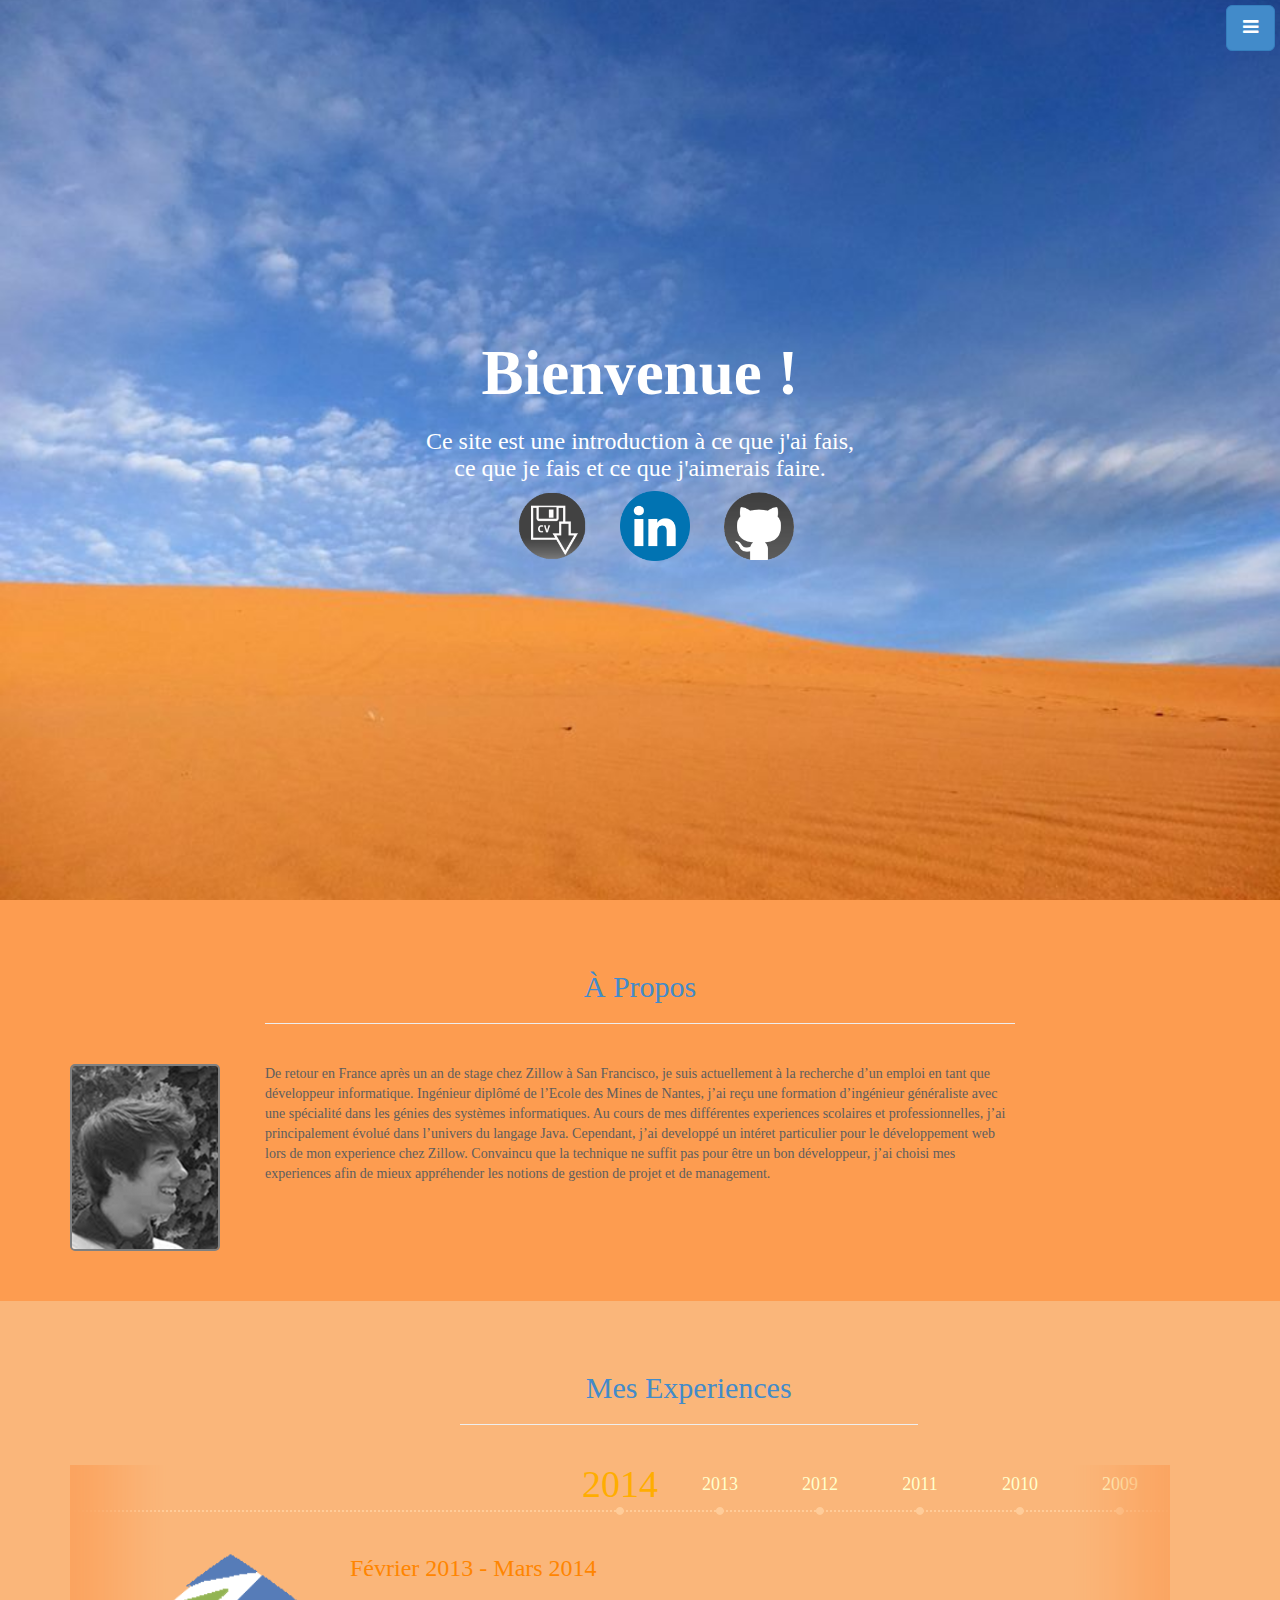
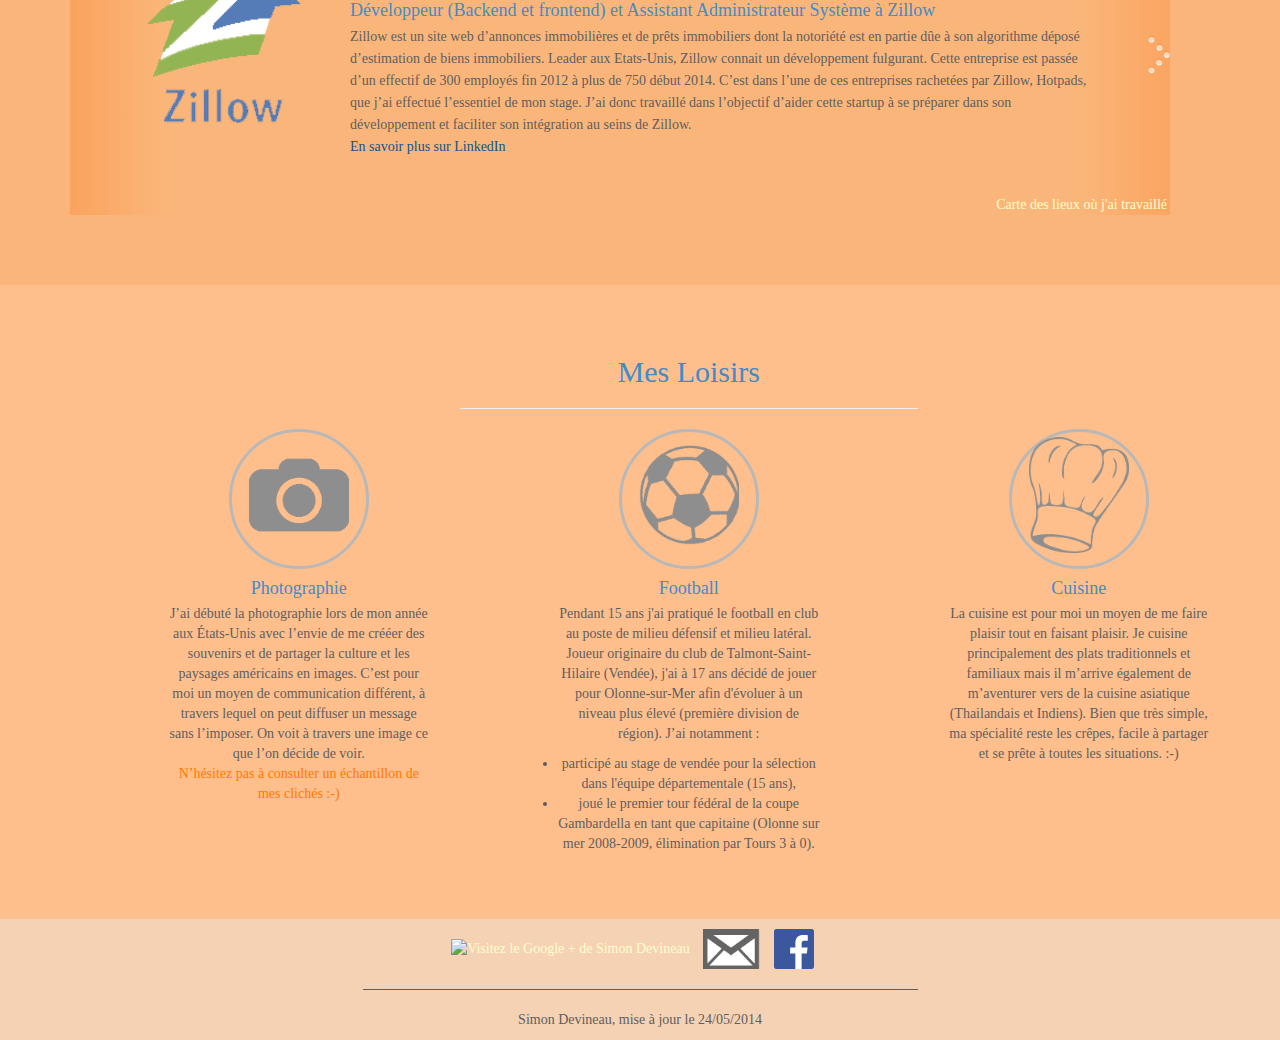
==== src/main/webapp/index.html @ 01d4477a "First version of the site" ====
<!DOCTYPE html>
<!-- #25396D -->
<html lang="fr">
<head>
<meta charset="utf-8">
<meta name="viewport" content="width=device-width, initial-scale=1.0">
<meta name="description"
	content="Cette page est l'accueil du site de Simon Devineau. Vous y trouverez ses experiences, loisirs et contacts.">
<meta name="author" content="Simon Devineau">
<title>Site de Simon Devineau</title>
<!-- Bootstrap core CSS -->
<link href="css/bootstrap.css" rel="stylesheet">
<!-- Custom CSS here -->
<link href="css/style.css" rel="stylesheet">
<link href="css/stylish-portfolio.css" rel="stylesheet">
<link href="css/simondevineau.css" rel="stylesheet">
<link href="font-awesome/css/font-awesome.min.css" rel="stylesheet">
<!-- Favicon -->
<link rel="icon" href="img/favicon.jpg" />

</head>
<body>
	<!-- Side Menu -->
	<a id="menu-toggle" href="#" class="btn btn-primary btn-lg toggle">
		<i class="fa fa-bars"></i>
	</a>
	<div id="sidebar-wrapper">
		<ul class="sidebar-nav">
			<a id="menu-close" href="#"
				class="btn btn-default btn-lg pull-right toggle"> <i
				class="fa fa-times"></i>
			</a>
			<li class="sidebar-brand"><a href="http://startbootstrap.com">Bienvenue
					!</a></li>
			<li><a href="#top">Accueil</a></li>
			<li><a href="#about">À Propos</a></li>
			<li><a href="#experiences">Mes Experiences</a></li>
			<li><a href="#leisures">Mes Loisirs</a></li>
			<li><a href="#contacts">Contacts</a></li>
		</ul>
	</div>
	<!-- /Side Menu -->
	<!-- Full Page Image Header Area -->
	<div id="top" class="header">
		<div class="vert-text">
			<h1>Bienvenue !</h1>
			<h3>
				Ce site est une introduction à ce que j'ai fais, <br />ce que je
				fais et ce que j'aimerais faire.
			</h3>
			<!-- CV -->
			<a href="img/Simon-Devineau-cv-couleur.jpg" target="_blank"
				class="social-network-link"> <img src="img/CV.png" width="70px"
				alt="LinkedIn de Simon Devineau" />
			</a>
			<!-- LinkedIN -->
			<a href="http://fr.linkedin.com/in/simondevineau/" target="_blank"
				class="social-network-link"> <img src="img/linkedin.png"
				width="70px" alt="LinkedIn de Simon Devineau" />
			</a>
			<!-- GitHub	-->
			<a href="https://github.com/SimonDevineau" target="_blank"
				class="social-network-link"> <img src="img/github-icon.png"
				width="70px" alt="Github de Simon Devineau" />
			</a>
		</div>
	</div>
	<!-- /Full Page Image Header Area -->
	<!-- Intro -->
	<div id="about" class="intro services">
		<div class="container">
			<div class="row">
				<div class="col-md-8 col-md-offset-2 ">
					<h2>À Propos</h2>
					<hr>
				</div>
			</div>
			<div id="subintro" class="row">
				<div class="col-md-2 ">
					<img id="profile-picture" src='img/introduction/profile.jpg'
						alt='Photo de profile de SimonDevineau' />
				</div>
				<!-- Introduction -->
				<div class="col-md-8 ">
					<p>De retour en France après un an de stage chez Zillow à San
						Francisco, je suis actuellement à la recherche d’un emploi en tant
						que développeur informatique. Ingénieur diplômé de l’Ecole des
						Mines de Nantes, j’ai reçu une formation d’ingénieur généraliste
						avec une spécialité dans les génies des systèmes informatiques. Au
						cours de mes différentes experiences scolaires et
						professionnelles, j’ai principalement évolué dans l’univers du
						langage Java. Cependant, j’ai developpé un intéret particulier
						pour le développement web lors de mon experience chez Zillow.
						Convaincu que la technique ne suffit pas pour être un bon
						développeur, j’ai choisi mes experiences afin de mieux appréhender
						les notions de gestion de projet et de management.</p>
				</div>
			</div>
		</div>
	</div>
	<!-- /Intro -->
	<!-- Experiences -->
	<div id="experiences" class="services">
		<div class="container">
			<div class="row">
				<div class="col-md-5 col-md-offset-4 text-center">
					<h2>Mes Experiences</h2>
					<hr>
				</div>
			</div>
			<div class="row">
				<div class="col-md-8 ">
					<div id="timeline">
						<ul id="dates">
							<li><a href="#2014" class>2014</a></li>
							<li><a href="#2013" class>2013</a></li>
							<li><a href="#2012" class>2012</a></li>
							<li><a href="#2011" class>2011</a></li>
							<li><a href="#2011" class>2010</a></li>
							<li><a href="#2011" class>2009</a></li>
							<li><a href="#2011" class>2008</a></li>
						</ul>
						<ul id="issues">
							<li id="2014"><img src="img/zillow-icon.png">
								<h3 class="time-title">Février 2013 - Mars 2014</h3>
								<h4 class="job-title">Développeur (Backend et frontend) et
									Assistant Administrateur Système à Zillow</h4>
								<p>
									Zillow est un site web d’annonces immobilières et de prêts
									immobiliers dont la notoriété est en partie dûe à son
									algorithme déposé d’estimation de biens immobiliers. Leader aux
									Etats-Unis, Zillow connait un développement fulgurant. Cette
									entreprise est passée d’un effectif de 300 employés fin 2012 à
									plus de 750 début 2014. C’est dans l’une de ces entreprises
									rachetées par Zillow, Hotpads, que j’ai effectué l’essentiel de
									mon stage. J’ai donc travaillé dans l’objectif d’aider cette
									startup à se préparer dans son développement et faciliter son
									intégration au seins de Zillow.<br /> <a
										href="http://fr.linkedin.com/in/simondevineau/"
										target="_blank" id="plus-on-linkedin">En savoir plus sur
										LinkedIn</a>
								</p></li>
							<li id="2013"><img src="img/btrCloudStack.png">
								<h3 class="time-title">Octobre 2012 - Janvier 2013</h3>
								<h4 class="job-title">Développeur Java pour Citrix et
									btrCloud</h4>
								<p>
									Dans le cadre d’un projet de 6 mois à l’Ecole des Mines de
									Nantes, j’ai travaillé au sein d’une équipe de cinq personnes
									sur le développement de drivers Cloudstack pour btrCloud.
									Normalement, on doit écrire les chiffres <10 en lettres...
									Cloudstack est un logiciel Citrix qui, en 2012, a été confié à
									l’Apache Software Foundation. Cloudstack est un logiciel cloud
									qui permet la création, la maintenance et le déploiement de
									Infrastructure As A Service (IAAS). Concernant btrCloud, ce
									logiciel est une création de l’équipe ASCOLA (Ecole des Mines
									de Nantes et INRIA) qui permet de gérer et optimiser les
									centres de données..<br /> <a
										href="http://fr.linkedin.com/in/simondevineau/"
										target="_blank" id="plus-on-linkedin">En savoir plus sur
										LinkedIn</a>
							<li id="2012"><img src="img/daler-rowney.jpg">
								<h3 class="time-title">Mai 2012 - Aout 2012</h3>
								<h4 class="job-title">Assistant support Logistique à Daler
									Rowney, Londres</h4>
								<p>
									Daler Rowney est une entreprise de fabrication de matériel pour
									artistes amateurs et professionnels (pinceaux, peintures,
									chevalets, toiles …). Créée en 1783, l’entreprise reste très
									artisanale et souhaite se moderniser pour garder son statut de
									leader. C’est pourquoi elle a souhaité intégrer un progiciel de
									gestion intégré au sein de son organisation. Mon rôle était de
									préparer l’intégration du module logistique. J’ai donc
									travaillé sur la refonte des processus afin de les rendre
									compatibles avec le module ERP..<br /> <a
										href="http://fr.linkedin.com/in/simondevineau/"
										target="_blank" id="plus-on-linkedin">En savoir plus sur
										LinkedIn</a>
							<li id="2011"><img src="img/Mines_Nantes.png">
								<h3 class="time-title">Octobre 2011 - Mars 2012</h3>
								<h4 class="job-title">Développeur Interface Utilisateur
									(JAVA SWING), Ecole des Mines De Nantes</h4>
								<p>
									Ce projet de 6 mois avec le département Systèmes Logistiques et
									de Production consistait en la réalisation d’un logiciel de
									tournées de véhicules (Pickup and delivery) pour faire la
									promotion des algorithmes de calcul de ce département. .<br />
									<a href="http://fr.linkedin.com/in/simondevineau/"
										target="_blank" id="plus-on-linkedin">En savoir plus sur
										LinkedIn</a>
							<li id="2010"><img src="img/Mines_Nantes.png">
								<h3 class="time-title">Septembre 2010 - Aout 2011</h3>
								<h4 class="job-title">Super U, Mise en rayon (rayon
									conserve)</h4>
								<p>Maintien d’un stock conséquent et réglementaire</p></li>
							<li id="2009">
								<div class="row">
									<div class="col-md-3">
										<img src="img/Mines_Nantes.png">
									</div>
									<div class="col-md-9">
										<h3 class="time-title">Septembre 2009 - Aout 2010</h3>
										<h4 class="job-title">Bodard Construction Modulaire</h4>
										<h5 class="text-left">Assistant menuisier pour la
											construction de batiment de chantier</h5>
										Construction de batiment en respectant des régles strictes de
										sécurités,
										<h5 class="text-left">Assistant qualité pour la
											préparation à un audit de qualité (norme ISO 9001)</h5>
										<span>Interview d’employés sur les méthodes de travail
											et les points à améliorer</span><br /> <span>Rédaction de
											processus de travail visant à améliorer la qualité de travail</span>
									</div>
								</div>
							</li>
							<li id="2008">
								<div class="row">
									<div class="col-md-3">
										<img src="img/Mines_Nantes.png">
									</div>
									<div class="col-md-9">
										<h3 class="time-title">Septembre 2008 - Aout 2009</h3>
										<h4 class="job-title">Restaurant La belière</h4>
										<h5 class="text-left">Plongeur</h5>
										Maintien du matériel et de l'environnement de cuisine propre
										et optimal pour le travail
										<h5 class="text-left">Comis</h5>
										Préparation des entrées et desserts
									</div>
								</div>
							</li>

						</ul>
						<div id="grad_left"></div>
						<div id="grad_right"></div>
						<a href="#" id="next">+</a>
						<!-- optional -->
						<a href="#" id="prev">-</a>
						<!-- optional -->
						<a id="map-jobs"
							href="https://mapsengine.google.com/map/edit?mid=z68Wpy-4_x6o.kT0Eqtmgoq_Y"
							target="_blank">Carte des lieux où j'ai travaillé</a>
					</div>
				</div>
			</div>
		</div>
	</div>
	<!-- /Experiences -->
	<!-- Leisures -->
	<div id="leisures" class="services">
		<div class="container">
			<div class="row">
				<div class="col-md-5 col-md-offset-4 text-center">
					<h2>Mes Loisirs</h2>
					<hr>
				</div>
			</div>
			<!-- Photography -->
			<div class="row">
				<div class="col-md-3 col-md-offset-1 text-center">
					<div class="service-item">
						<i class="service-icon fa"><img alt="Image d'un ballon"
							src="img/leisures/camera.png" class="icon-leisure"></i>
						<h4>Photographie</h4>
						<p>
							J’ai débuté la photographie lors de mon année aux États-Unis avec
							l’envie de me crééer des souvenirs et de partager la culture et
							les paysages américains en images. C’est pour moi un moyen de
							communication différent, à travers lequel on peut diffuser un
							message sans l’imposer. On voit à travers une image ce que l’on
							décide de voir. <br /> <a href="pictures.html"
								class="orange-link" target="_blank">N’hésitez pas à
								consulter un échantillon de mes clichés :-)</a>
						</p>
					</div>
				</div>
				<!-- Soccer	-->
				<div class="col-md-3 col-md-offset-1 text-center">
					<div class="service-item">
						<i class="service-icon fa"><img alt="Image d'un ballon"
							src="img/leisures/soccer.png" class="icon-leisure"></i>
						<h4>Football</h4>
						<p>Pendant 15 ans j'ai pratiqué le football en club au poste
							de milieu défensif et milieu latéral. Joueur originaire du club
							de Talmont-Saint-Hilaire (Vendée), j'ai à 17 ans décidé de jouer
							pour Olonne-sur-Mer afin d'évoluer à un niveau plus élevé
							(première division de région). J’ai notamment :
						<ul>
							<li>participé au stage de vendée pour la sélection dans
								l'équipe départementale (15 ans),</li>
							<li>joué le premier tour fédéral de la coupe Gambardella en
								tant que capitaine (Olonne sur mer 2008-2009, élimination par
								Tours 3 à 0).</li>
						</ul>
						</p>
					</div>
				</div>
				<!-- Cuisine	-->
				<div class="col-md-3  col-md-offset-1 text-center">
					<div class="service-item">
						<i class="service-icon fa"><img alt="Image d'une toque"
							src="img/leisures/toque.png" class="icon-leisure"></i>
						<h4>Cuisine</h4>
						<p>La cuisine est pour moi un moyen de me faire plaisir tout
							en faisant plaisir. Je cuisine principalement des plats
							traditionnels et familiaux mais il m’arrive également de
							m’aventurer vers de la cuisine asiatique (Thailandais et
							Indiens). Bien que très simple, ma spécialité reste les crêpes,
							facile à partager et se prête à toutes les situations. :-)</p>
					</div>
				</div>

			</div>
		</div>
	</div>
	<!-- Footer -->
	<footer>
		<div class="container" id="contacts">
			<div class="row">
				<div class="col-md-6 col-md-offset-3 text-center">
					<ul class="list-inline">
						<!--Google + -->
						<li><a href="https://plus.google.com/+SimonDevineau/posts"
							target="_blank"> <img
								src="https://www.gstatic.com/images/icons/gplus-64.png"
								alt="Visitez le Google + de Simon Devineau" />
						</a></li>
						<!--Mail -->
						<li><a
							href="mailto:simon.devineau@gmail.com?subject=Quelques renseignements suite à une visite sur ton site"
							target="_blank"> <img src="img/social_network/email_icon.png"
								alt="Envoyer un email à Simon Devineau" />
						</a></li>
						<!-- Facebook -->
						<li><a href="https://www.facebook.com/simondevineau"
							target="_blank"> <img itemprop="url"
								src="img/social_network/Facebook_icon.svg"
								alt="Lien vers la page Facebook de Simon Devineau" />
						</a>
						<li>
					</ul>
					<hr>
					Simon Devineau, mise à jour le 24/05/2014
				</div>
			</div>
		</div>
	</footer>
	<!-- /Footer -->
	<!-- JavaScript -->
	<script src="js/jquery-1.10.2.js"></script>
	<!-- 	<script src="js/jquery-1.7.2.min.js"></script> -->
	<script src="js/jquery.timelinr-0.9.54.js"></script>
	<script src="js/bootstrap.js"></script>


	<script type="text/javascript">
		$(function() {
			$().timelinr({
				orientation : 'horizontal',
				// value: horizontal | vertical, default to horizontal
				containerDiv : '#timeline',
				// value: any HTML tag or #id, default to #timeline
				datesDiv : '#dates',
				// value: any HTML tag or #id, default to #dates
				datesSelectedClass : 'selected',
				// value: any class, default to selected
				datesSpeed : 'normal',
				// value: integer between 100 and 1000 (recommended) or 'slow', 'normal' or 'fast'; default to normal
				issuesDiv : '#issues',
				// value: any HTML tag or #id, default to #issues
				issuesSelectedClass : 'selected',
				// value: any class, default to selected
				issuesSpeed : 'fast',
				// value: integer between 100 and 1000 (recommended) or 'slow', 'normal' or 'fast'; default to fast
				issuesTransparency : 0.2,
				// value: integer between 0 and 1 (recommended), default to 0.2
				issuesTransparencySpeed : 500,
				// value: integer between 100 and 1000 (recommended), default to 500 (normal)
				prevButton : '#prev',
				// value: any HTML tag or #id, default to #prev
				nextButton : '#next',
				// value: any HTML tag or #id, default to #next
				arrowKeys : 'false',
				// value: true/false, default to false
				startAt : 1,
				// value: integer, default to 1 (first)
				autoPlay : 'false',
				// value: true | false, default to false
				autoPlayDirection : 'forward',
				// value: forward | backward, default to forward
				autoPlayPause : 2000
			// value: integer (1000 = 1 seg), default to 2000 (2segs)< });
			});
		});
	</script>
	<script>
		$("#menu-close").click(function(e) {
			e.preventDefault();
			$("#sidebar-wrapper").toggleClass("active");
		});
	</script>
	<script>
		$("#menu-toggle").click(function(e) {
			e.preventDefault();
			$("#sidebar-wrapper").toggleClass("active");
		});
	</script>
	<script>
		 		$(function() {
		 			$('a[href*=#]:not([href=#])')
		 					.click(
		 							function() {
		 								if (location.pathname.replace(/^\, '') == this.pathname
		 										.replace(/^\, '')
		 										|| location.hostname == this.hostname) {

		 									var target = $(this.hash);
		 									target = target.length ? target
		 											: $('[name=' + this.hash.slice(1)
		 													+ ']');
		 									if (target.length) {
		 										$('html,body').animate({
		 											scrollTop : target.offset().top
		 										}, 1000);
		 										return false;
		 									}
		 								}
		 							});
		 		});
	</script>

	<script type="text/javascript">
	 $(function() {
	 var imgSelected = $("#timeline #2009 img");
	 console.log(imgSelected);
	 var widthImgSelected = imgSelected.width();
	 var marginLeft=+imgSelected.css("margin-left").replace(/[^-\d\.]/g, '');
	 var marginRight=imgSelected.css("margin-right").replace(/[^-\d\.]/g, '');
	var totalWidth=+widthImgSelected + +marginRight + +marginLeft;
	 $("#2009 .multi-post span").css("margin-left",totalWidth); 
	 });
	
	</script>
</body>
</html>
---- src/main/webapp/css/style.css ----
* {
	margin: 0;
	padding: 0;
}

body {
	/* 	background: #222; */
	font-family: Georgia, serif;
	color: #fff;
	font-size: 14px;
}

a {
	color: #ffffcc;
	text-decoration: none;
	-webkit-transition: 0.5s;
	-moz-transition: 0.5s;
	-o-transition: 0.5s;
	-ms-transition: 0.5s;
	transition: 0.5s;
}

a:hover,a.selected {
	color: #FFAD00;
}

h1,h2,h4,h5,h6 {
	text-align: center;
	color: #428bca;
	/* 	text-shadow: #000 1px 1px 2px; */
	margin-bottom: 5px;
}

.time-title {
	
}

.sociales {
	text-align: center;
	margin-bottom: 20px;
}

#timeline {
	width: 800px;
	height: 350px;
	overflow: hidden;
	/* 	margin: 100px auto; */
	margin: 20px auto;
	position: relative;
	background: url('../img/dot.gif') left 45px repeat-x;
	position: relative;
}

#dates {
	width: 800px;
	height: 60px;
	overflow: hidden;
}

#dates li {
	list-style: none;
	float: left;
	width: 100px;
	height: 50px;
	font-size: 18px;
	text-align: center;
	background: url('../img/biggerdot.png') center bottom no-repeat;
}

#dates a {
	line-height: 38px;
	padding-bottom: 10px;
}

#dates .selected {
	font-size: 38px;
}

#issues {
	width: 800px;
	height: 350px;
	overflow: hidden;
}

#issues li {
	width: 800px;
	height: 350px;
	list-style: none;
	float: left;
}

#issues li.selected img {
	-webkit-transform: scale(1.1, 1.1);
	-moz-transform: scale(1.1, 1.1);
	-o-transform: scale(1.1, 1.1);
	-ms-transform: scale(1.1, 1.1);
	transform: scale(1.1, 1.1);
}

#issues li img {
	float: left;
	margin: 10px 30px 10px 50px;
	background: transparent;
	-ms-filter: "progid:DXImageTransform.Microsoft.gradient(startColorstr=#00FFFFFF,endColorstr=#00FFFFFF)"; /* IE 8 */
	filter: progid:DXImageTransform.Microsoft.gradient(startColorstr=#00FFFFFF, endColorstr=#00FFFFFF); /* IE 6 & 7 */
	zoom: 1;
	-webkit-transition: all 2s ease-in-out;
	-moz-transition: all 2s ease-in-out;
	-o-transition: all 2s ease-in-out;
	-ms-transition: all 2s ease-in-out;
	transition: all 2s ease-in-out;
	-webkit-transform: scale(0.7, 0.7);
	-moz-transform: scale(0.7, 0.7);
	-o-transform: scale(0.7, 0.7);
	-ms-transform: scale(0.7, 0.7);
	transform: scale(0.7, 0.7);
}

#issues li h1,#issues li h3 {
	color: #FF8500;
	margin: 20px 0;
/* 	text-shadow: #000 1px 1px 2px; */
	margin: 20px 0;
}

#issues li p {
	font-size: 14px;
	margin-right: 70px;
	font-weight: normal;
	line-height: 22px;
/* 	text-shadow: #E2E1E1 0px 0px 0px; */
}

#grad_left,#grad_right {
	width: 100px;
	height: 350px;
	position: absolute;
	top: 0;
}

#grad_left {
	left: 0;
	background: url('../img/grad_left.png') repeat-y;
}

#grad_right {
	right: 0;
	background: url('../img/grad_right.png') repeat-y;
}

#next,#prev {
	position: absolute;
	top: 0;
	font-size: 70px;
	top: 170px;
	width: 22px;
	height: 38px;
	background-position: 0 0;
	background-repeat: no-repeat;
	text-indent: -9999px;
	overflow: hidden;
}

#next:hover,#prev:hover {
	background-position: 0 -76px;
}

#next {
	right: 0;
	background-image: url('../img/next.png');
}

#prev {
	left: 0;
	background-image: url('../img/prev.png');
}

#next.disabled,#prev.disabled {
	opacity: 0.2;
}

@media ( min-width : 1200px) {
	#timeline,#dates,#issues,#issues li {
		width: 1100px;
	}
}

@media ( max-width : 1200px) {
	#timeline,#dates,#issues,#issues li {
		width: 800px;
	}
}

@media ( max-width : 768px) {
	#timeline,#dates,#issues,#issues li {
		width: 500px;
	}
	#dates li {
		width: 60px;
		font-size: 12px;
	}
	#dates .selected {
		font-size: 20px;
	}
}

@media ( max-width : 500px) {
	#timeline,#dates,#issues,#issues li {
		width: 200px;
	}
	#dates li {
		width: 20px
	}
}
---- src/main/webapp/css/stylish-portfolio.css ----
/* Global Styles */
html,body {
	height: 100%;
	width: 100%;
}

.vert-text {
	display: table-cell;
	vertical-align: middle;
	text-align: center;
}

.vert-text h1 {
	padding: 0;
	margin: 0;
	font-size: 4.5em;
	font-weight: 700;
}

/* Side Menu */
#sidebar-wrapper {
	margin-right: -250px;
	right: 0;
	width: 250px;
	background: #383838;
	position: fixed;
	height: 100%;
	overflow-y: auto;
	z-index: 1000;
	-webkit-transition: all 0.4s ease 0s;
	-moz-transition: all 0.4s ease 0s;
	-ms-transition: all 0.4s ease 0s;
	-o-transition: all 0.4s ease 0s;
	transition: all 0.4s ease 0s;
}

.sidebar-nav {
	position: absolute;
	top: 0;
	width: 250px;
	list-style: none;
	margin: 0;
	padding: 0;
}

.sidebar-nav li {
	line-height: 40px;
	text-indent: 20px;
}

.sidebar-nav li a {
	color: #999999;
	display: block;
	text-decoration: none;
}

.sidebar-nav li a:hover {
	color: #fff;
	background: rgba(255, 255, 255, 0.2);
	text-decoration: none;
}

.sidebar-nav li a:active,.sidebar-nav li a:focus {
	text-decoration: none;
}

.sidebar-nav>.sidebar-brand {
	height: 55px;
	line-height: 55px;
	font-size: 18px;
}

.sidebar-nav>.sidebar-brand a {
	color: #999999;
}

.sidebar-nav>.sidebar-brand a:hover {
	color: #fff;
	background: none;
}

#menu-toggle {
	top: 0;
	right: 0;
	position: fixed;
	z-index: 1;
}

#sidebar-wrapper.active {
	right: 250px;
	width: 250px;
	-webkit-transition: all 0.4s ease 0s;
	-moz-transition: all 0.4s ease 0s;
	-ms-transition: all 0.4s ease 0s;
	-o-transition: all 0.4s ease 0s;
	transition: all 0.4s ease 0s;
}

.toggle {
	margin: 5px 5px 0 0;
}

/* Full Page Image Header Area */
.header {
	display: table;
	height: 100%;
	width: 100%;
	position: relative;
	background: url(../img/bg.jpg) no-repeat center center fixed;
	-webkit-background-size: cover;
	-moz-background-size: cover;
	-o-background-size: cover;
	background-size: cover;
}

/* Intro */
.intro {
	padding: 50px 0;
}

/* Services */
.services {
	background: #7fbbda;
	padding: 50px 0;
	color: #ffffff;
}

.service-item {
	margin-bottom: 15px;
}

i.service-icon {
	border: 3px solid #B8B8B8;
	border-radius: 50%;
	display: inline-block;
	font-size: 56px;
	width: 140px;
	height: 140px;
	line-height: 136px;
	vertical-align: middle;
	text-align: center;
}

/* Callout */
.callout {
	color: #ffffff;
	display: table;
	height: 400px;
	width: 100%;
	background: url(../img/callout.jpg) no-repeat center center fixed;
	-webkit-background-size: cover;
	-moz-background-size: cover;
	-o-background-size: cover;
	background-size: cover;
}

/* Portfolio */
.portfolio {
	padding: 50px 0;
	background-color: #25396D;
}

.portfolio-item {
	margin-bottom: 25px;
}

.img-portfolio {
	margin: 0 auto;
}

/* Call to Action */
.call-to-action {
	color: #ffffff;
	/*   background: #0a5175; */
	background-color: #25396D;
	padding: 50px 0;
}

.call-to-action .btn {
	margin: 10px;
}

/* Map */
.map {
	height: 500px;
}

/* Footer */
footer {
/* 	padding: 100px 0; */
	padding: 50px 0;

}

.top-scroll {
	margin-top: 50px;
}

.top-scroll a {
	text-decoration: none;
	color: inherit;
}

i.scroll {
	color: #333333;
}

i.scroll:hover {
	color: #0a5175;
}
/* Responsive */
@media ( max-width : 768px) {
	.header {
		background: url(../img/bg.jpg) no-repeat center center scroll;
	}
	.callout {
		background: url(../img/callout.jpg) no-repeat center center scroll;
	}
	.map {
		height: 75%;
	}
}
---- src/main/webapp/css/simondevineau.css ----
body {
	background-color: rgba(255, 189, 137, 0.83);
}

.vert-text .social-network-link {
	margin-left: 30px;
}

#issues img {
	width: 200px;
}

.icon-leisure {
	width: 100px;
}

h1 {
	color: white;
}

.orange-link {
	color: #FF7800;
}

.navbar {
	margin-bottom: 0px;
	background-color: #428bca;
	color: white;
	border: none;
}

.navbar-inverse .navbar-nav>li>a,.navbar-inverse .navbar-brand {
	color: white;
}

.intro {
	background-color: rgba(252, 147, 65, 0.83);
}

#subintro {
	margin-top: 20px;
}

#profile-picture {
	width: 100%;
	max-width: 150px;
	border: grey solid 2px;
	border-radius: 5px;
}

#experiences {
	background-color: rgba(248, 177, 112, 0.77);
	color: #5E5E5E;
}

.job-title {
	text-align: left;
}

.multi-post span{
	opacity:1 !important;
	width: auto !important;
	height: auto !important;
}
.services {
	color: #5E5E5E;
}

#map-jobs {
	position: absolute;
	right: 3px;
	bottom: 0px;
	right: 3px;
}

#plus-on-linkedin {
	color: #0D5391;
}

#leisures {
	background-color: rgba(255, 189, 137, 0.83);
	color: #5E5E5E;
}

#issues li p {
	padding-left: 100px;
}

footer {
	background-color: #F5D2B4;
	color: #5E5E5E;
	padding: 10px;
}

footer hr {
	border-color: #5E5E5E;
}

footer img {
	height: 40px;
}

/* Pictures page */
#links a img {
	margin-bottom: 2px;
	margin-right: 2px;
}

#pictures-gallery {
	color: #5E5E5E;
}

#links {
	margin: 10px 0 20px 0;
	text-align: center;
}

#pictures-container {
	border-radius: 10px;
	margin: 20px auto 20px auto;
	background-color: rgba(248, 177, 112, 0.77);
}
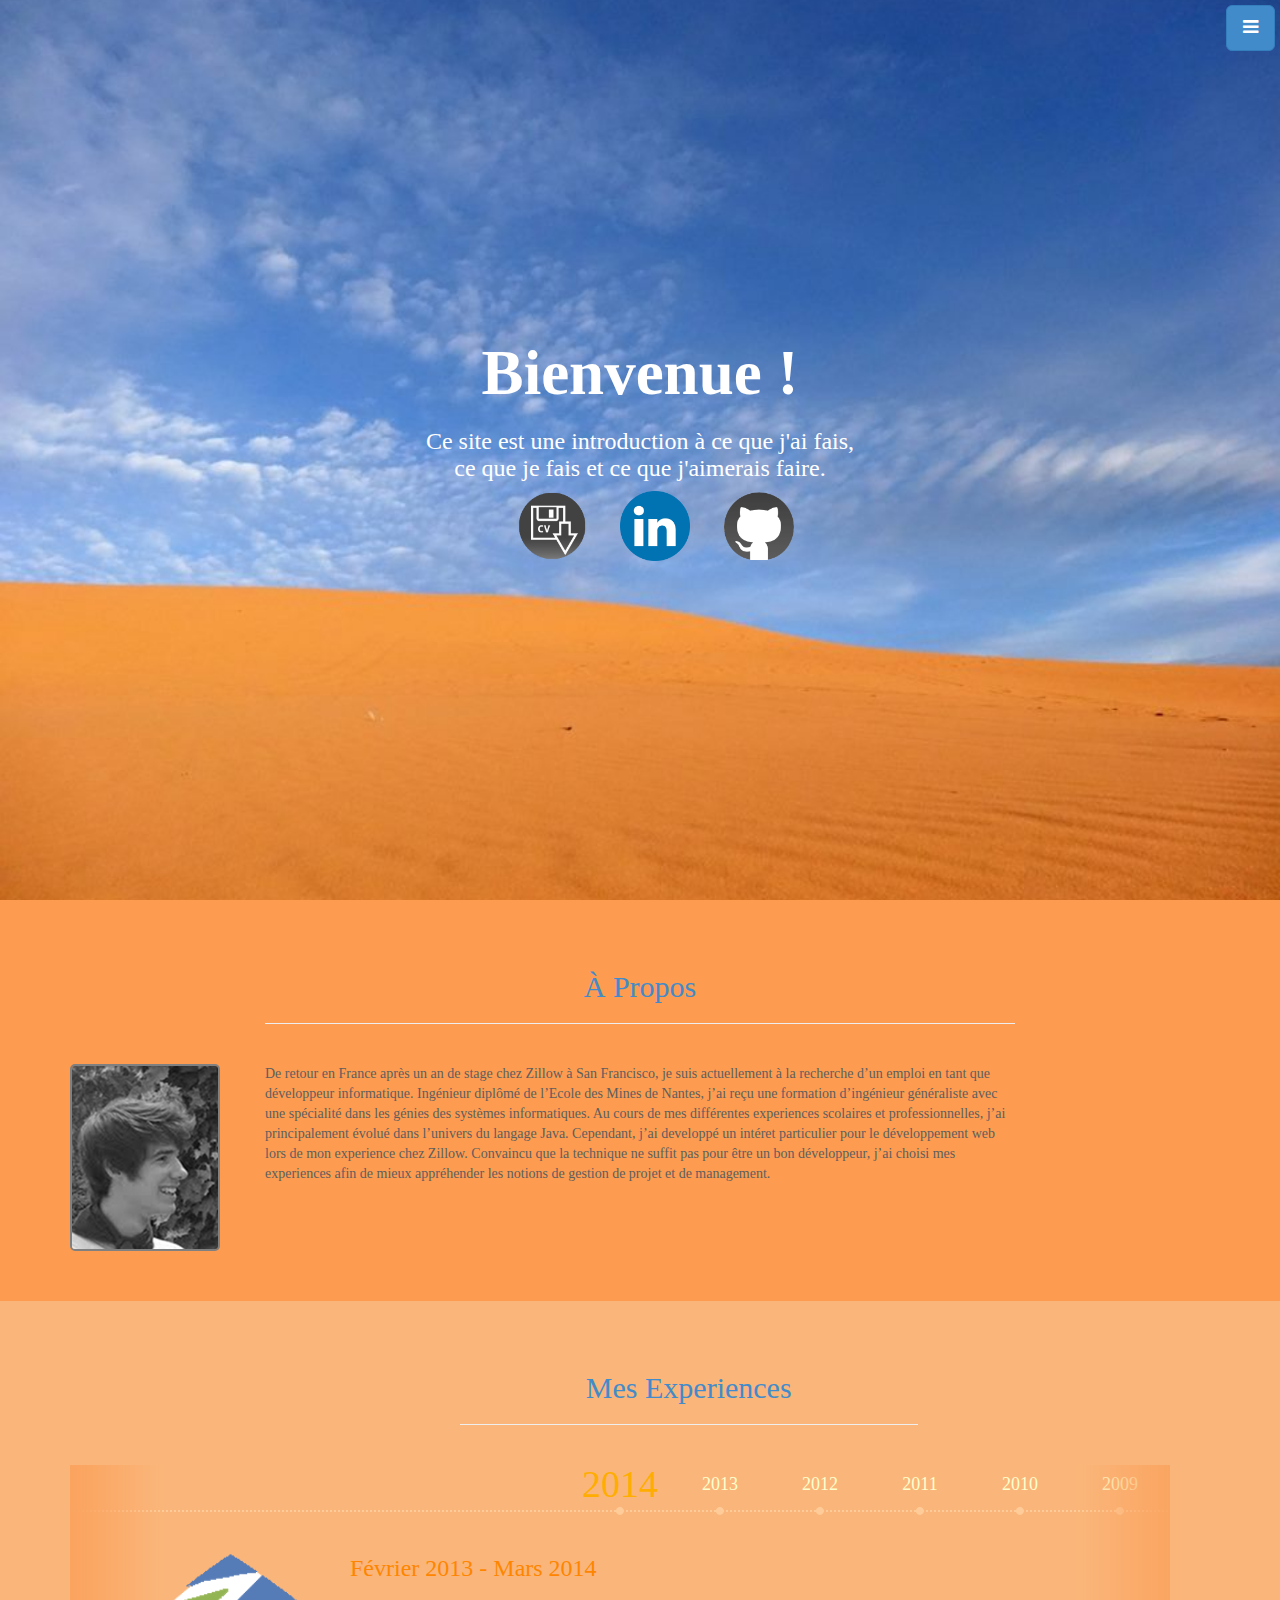
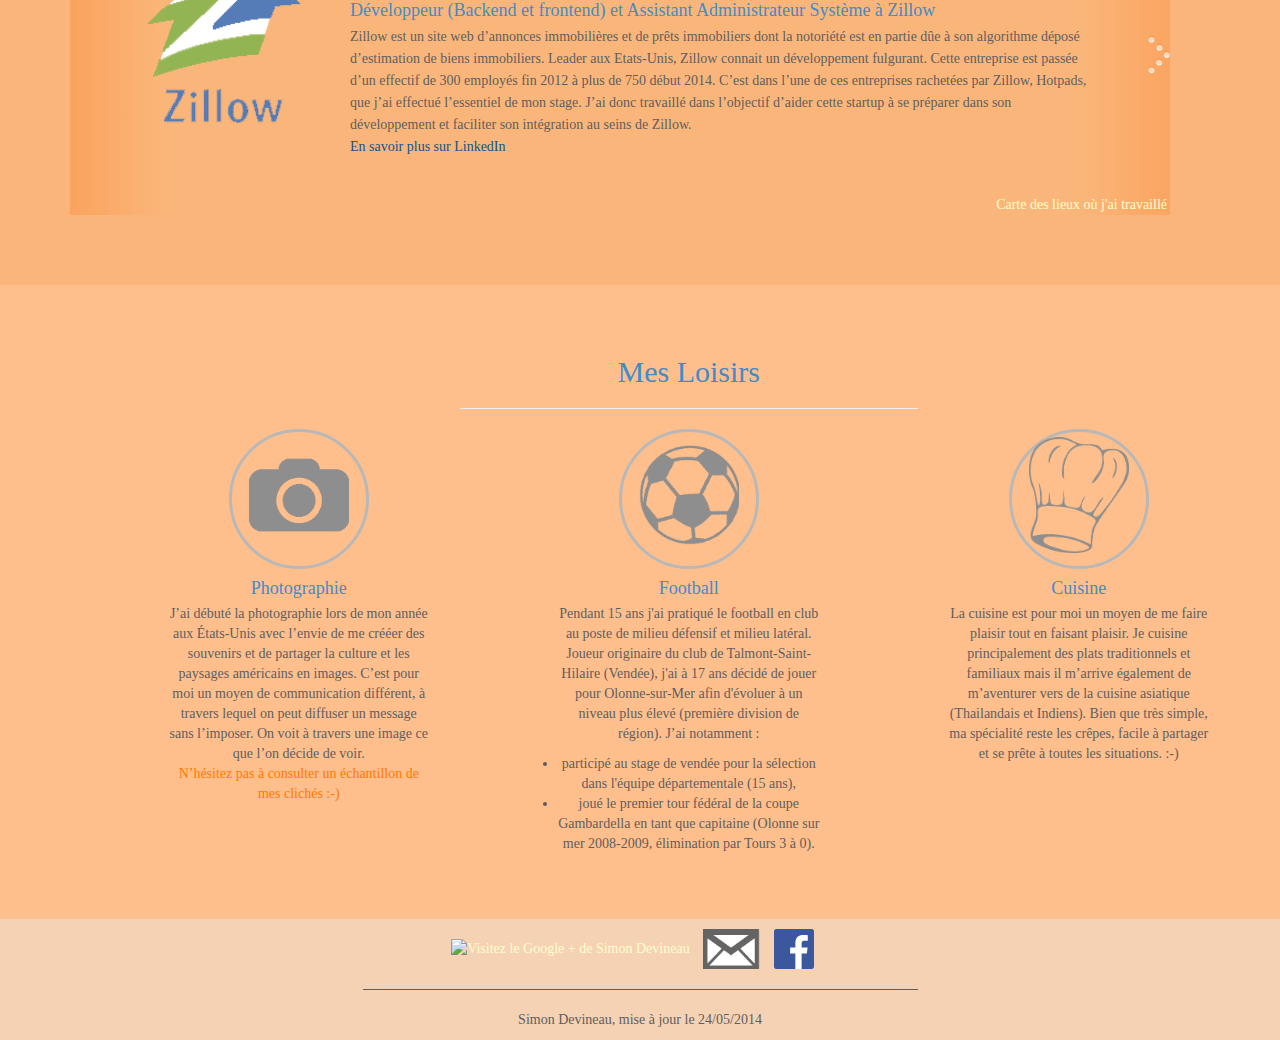
==== commit 0848dab3: "Use a pdf instead of a jpeg for the cv" ====
--- a/src/main/webapp/index.html
+++ b/src/main/webapp/index.html
@@ -49,7 +49,7 @@
 				fais et ce que j'aimerais faire.
 			</h3>
 			<!-- CV -->
-			<a href="img/Simon-Devineau-cv-couleur.jpg" target="_blank"
+			<a href="img/Simon-Devineau-cv-couleur.pdf" target="_blank"
 				class="social-network-link"> <img src="img/CV.png" width="70px"
 				alt="LinkedIn de Simon Devineau" />
 			</a>
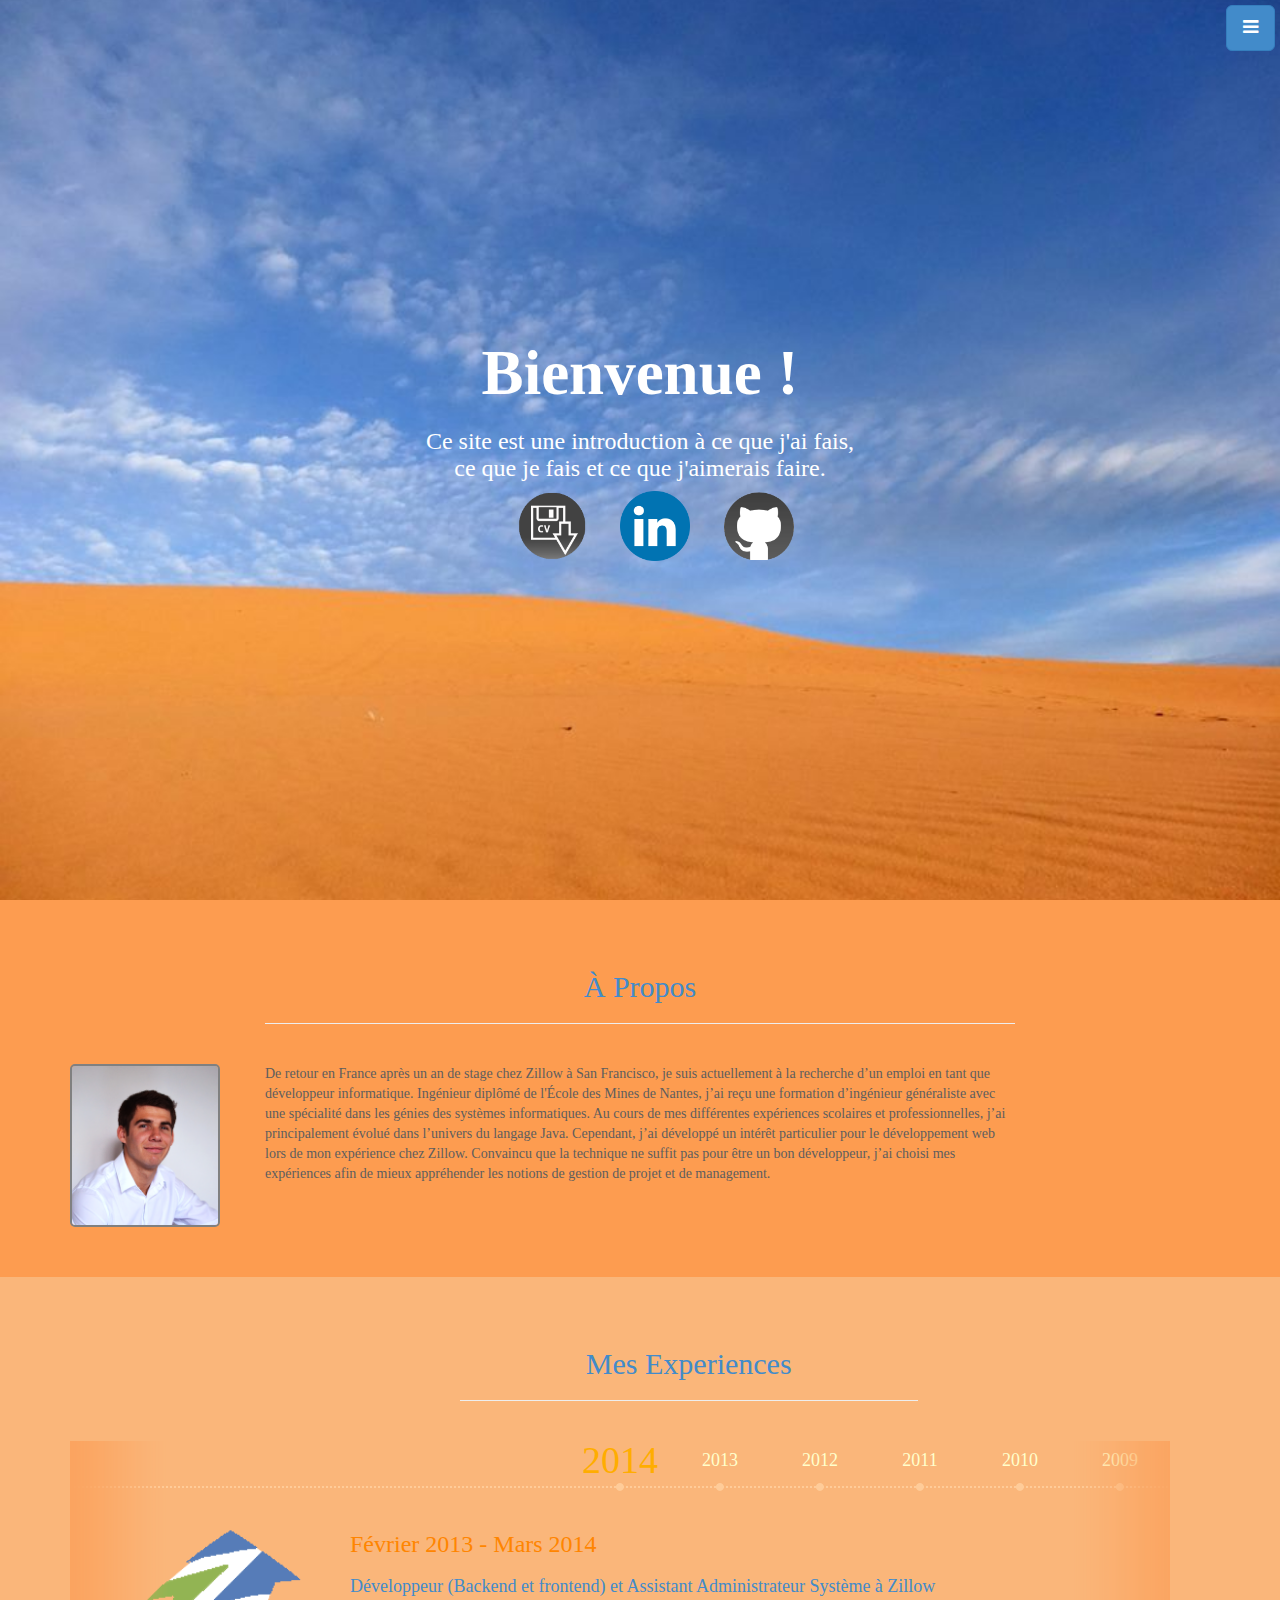
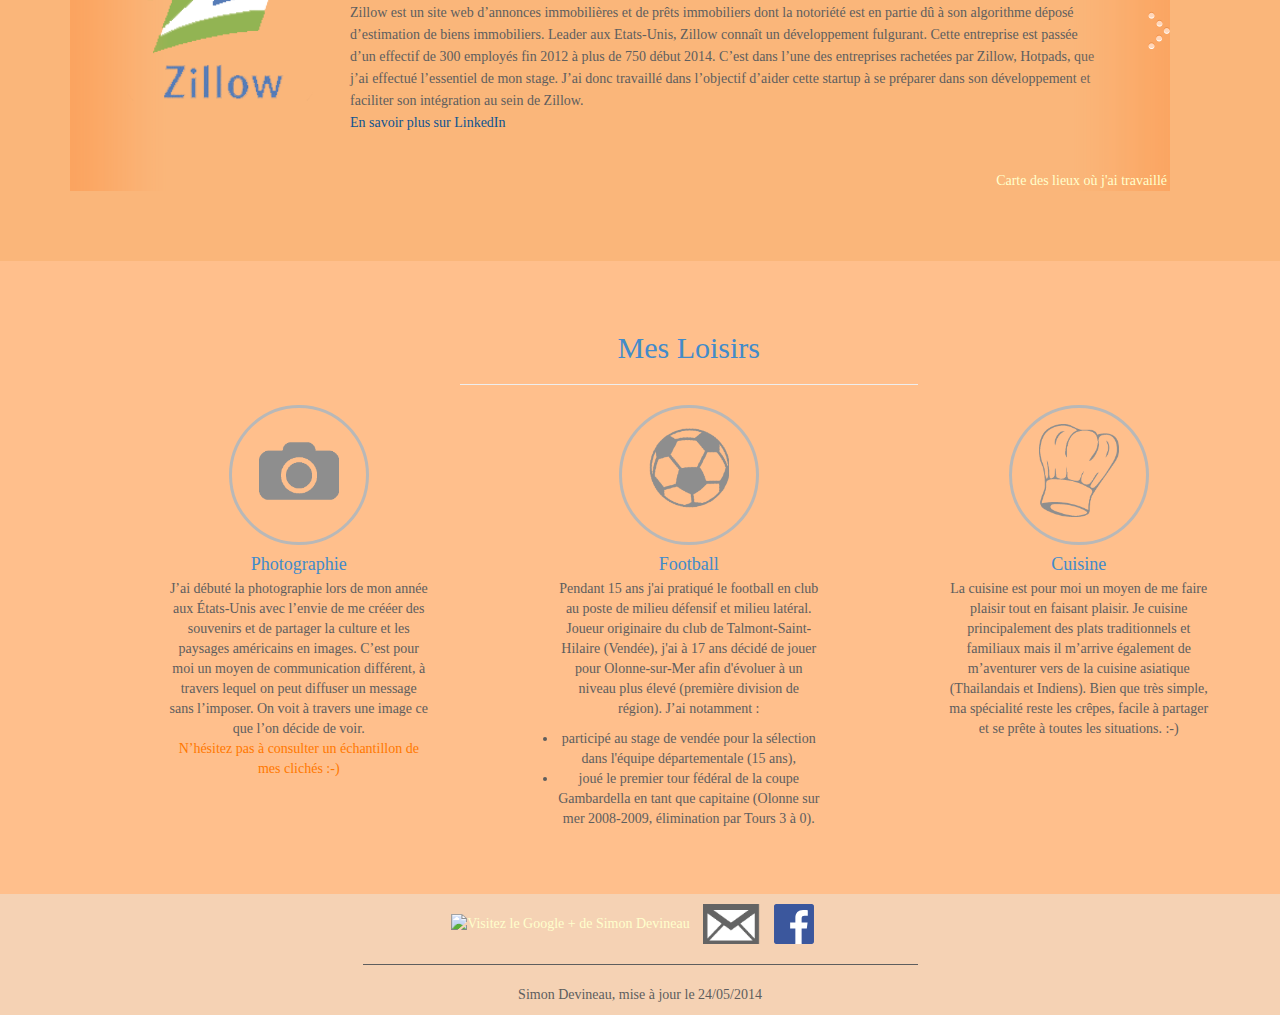
==== commit afef7332: "save before rework" ====
--- a/src/main/webapp/index.html
+++ b/src/main/webapp/index.html
@@ -1,11 +1,10 @@
 <!DOCTYPE html>
-<!-- #25396D -->
 <html lang="fr">
 <head>
 <meta charset="utf-8">
 <meta name="viewport" content="width=device-width, initial-scale=1.0">
 <meta name="description"
-	content="Cette page est l'accueil du site de Simon Devineau. Vous y trouverez ses experiences, loisirs et contacts.">
+	content="Cette page est l'accueil mon site (Simon Devineau). Vous y trouverez mes experiences, loisirs et contacts.">
 <meta name="author" content="Simon Devineau">
 <title>Site de Simon Devineau</title>
 <!-- Bootstrap core CSS -->
@@ -17,7 +16,6 @@
 <link href="font-awesome/css/font-awesome.min.css" rel="stylesheet">
 <!-- Favicon -->
 <link rel="icon" href="img/favicon.jpg" />
-
 </head>
 <body>
 	<!-- Side Menu -->
@@ -30,8 +28,7 @@
 				class="btn btn-default btn-lg pull-right toggle"> <i
 				class="fa fa-times"></i>
 			</a>
-			<li class="sidebar-brand"><a href="http://startbootstrap.com">Bienvenue
-					!</a></li>
+			<li class="sidebar-brand">Bienvenue !</li>
 			<li><a href="#top">Accueil</a></li>
 			<li><a href="#about">À Propos</a></li>
 			<li><a href="#experiences">Mes Experiences</a></li>
@@ -77,22 +74,21 @@
 			</div>
 			<div id="subintro" class="row">
 				<div class="col-md-2 ">
-					<img id="profile-picture" src='img/introduction/profile.jpg'
-						alt='Photo de profile de SimonDevineau' />
-				</div>
-				<!-- Introduction -->
+					<img id="profile-picture" src='img/introduction/profil.png'
+						alt='Photo de profile de Simon Devineau' />
+				</div>
 				<div class="col-md-8 ">
 					<p>De retour en France après un an de stage chez Zillow à San
 						Francisco, je suis actuellement à la recherche d’un emploi en tant
-						que développeur informatique. Ingénieur diplômé de l’Ecole des
+						que développeur informatique. Ingénieur diplômé de l'École des
 						Mines de Nantes, j’ai reçu une formation d’ingénieur généraliste
 						avec une spécialité dans les génies des systèmes informatiques. Au
-						cours de mes différentes experiences scolaires et
+						cours de mes différentes expériences scolaires et
 						professionnelles, j’ai principalement évolué dans l’univers du
-						langage Java. Cependant, j’ai developpé un intéret particulier
-						pour le développement web lors de mon experience chez Zillow.
+						langage Java. Cependant, j’ai développé un intérêt particulier
+						pour le développement web lors de mon expérience chez Zillow.
 						Convaincu que la technique ne suffit pas pour être un bon
-						développeur, j’ai choisi mes experiences afin de mieux appréhender
+						développeur, j’ai choisi mes expériences afin de mieux appréhender
 						les notions de gestion de projet et de management.</p>
 				</div>
 			</div>
@@ -127,15 +123,15 @@
 									Assistant Administrateur Système à Zillow</h4>
 								<p>
 									Zillow est un site web d’annonces immobilières et de prêts
-									immobiliers dont la notoriété est en partie dûe à son
-									algorithme déposé d’estimation de biens immobiliers. Leader aux
-									Etats-Unis, Zillow connait un développement fulgurant. Cette
+									immobiliers dont la notoriété est en partie dû à son algorithme
+									déposé d’estimation de biens immobiliers. Leader aux
+									Etats-Unis, Zillow connaît un développement fulgurant. Cette
 									entreprise est passée d’un effectif de 300 employés fin 2012 à
-									plus de 750 début 2014. C’est dans l’une de ces entreprises
+									plus de 750 début 2014. C’est dans l’une des entreprises
 									rachetées par Zillow, Hotpads, que j’ai effectué l’essentiel de
 									mon stage. J’ai donc travaillé dans l’objectif d’aider cette
 									startup à se préparer dans son développement et faciliter son
-									intégration au seins de Zillow.<br /> <a
+									intégration au sein de Zillow.<br /> <a
 										href="http://fr.linkedin.com/in/simondevineau/"
 										target="_blank" id="plus-on-linkedin">En savoir plus sur
 										LinkedIn</a>
@@ -145,17 +141,17 @@
 								<h4 class="job-title">Développeur Java pour Citrix et
 									btrCloud</h4>
 								<p>
-									Dans le cadre d’un projet de 6 mois à l’Ecole des Mines de
+
+									Dans le cadre d’un projet de 6 mois à l'École des Mines de
 									Nantes, j’ai travaillé au sein d’une équipe de cinq personnes
 									sur le développement de drivers Cloudstack pour btrCloud.
-									Normalement, on doit écrire les chiffres <10 en lettres...
 									Cloudstack est un logiciel Citrix qui, en 2012, a été confié à
 									l’Apache Software Foundation. Cloudstack est un logiciel cloud
 									qui permet la création, la maintenance et le déploiement de
-									Infrastructure As A Service (IAAS). Concernant btrCloud, ce
-									logiciel est une création de l’équipe ASCOLA (Ecole des Mines
-									de Nantes et INRIA) qui permet de gérer et optimiser les
-									centres de données..<br /> <a
+									Infrastructure As A Service (IAAS). <br /> Concernant
+									btrCloud, ce logiciel est une création de l’équipe ASCOLA
+									(Ecole des Mines de Nantes et INRIA) qui permet de gérer et
+									optimiser les centres de données. <br /> <a
 										href="http://fr.linkedin.com/in/simondevineau/"
 										target="_blank" id="plus-on-linkedin">En savoir plus sur
 										LinkedIn</a>
@@ -172,7 +168,7 @@
 									gestion intégré au sein de son organisation. Mon rôle était de
 									préparer l’intégration du module logistique. J’ai donc
 									travaillé sur la refonte des processus afin de les rendre
-									compatibles avec le module ERP..<br /> <a
+									compatibles avec le module ERP. <br /> <a
 										href="http://fr.linkedin.com/in/simondevineau/"
 										target="_blank" id="plus-on-linkedin">En savoir plus sur
 										LinkedIn</a>
@@ -184,11 +180,14 @@
 									Ce projet de 6 mois avec le département Systèmes Logistiques et
 									de Production consistait en la réalisation d’un logiciel de
 									tournées de véhicules (Pickup and delivery) pour faire la
-									promotion des algorithmes de calcul de ce département. .<br />
+									promotion des algorithmes de calcul de ce département. Chargé
+									de l’interface utilisateur, je devais faciliter la saisie des
+									données utiles aux algorithmes (sous différents formats) et
+									afficher les résultats sous un format simplifiant la lecture. .<br />
 									<a href="http://fr.linkedin.com/in/simondevineau/"
 										target="_blank" id="plus-on-linkedin">En savoir plus sur
 										LinkedIn</a>
-							<li id="2010"><img src="img/Mines_Nantes.png">
+							<li id="2010"><img src="img/superu.jpeg">
 								<h3 class="time-title">Septembre 2010 - Aout 2011</h3>
 								<h4 class="job-title">Super U, Mise en rayon (rayon
 									conserve)</h4>
@@ -196,7 +195,7 @@
 							<li id="2009">
 								<div class="row">
 									<div class="col-md-3">
-										<img src="img/Mines_Nantes.png">
+										<img src="img/bodard.png" class="center-vertical-img">
 									</div>
 									<div class="col-md-9">
 										<h3 class="time-title">Septembre 2009 - Aout 2010</h3>
@@ -216,7 +215,7 @@
 							<li id="2008">
 								<div class="row">
 									<div class="col-md-3">
-										<img src="img/Mines_Nantes.png">
+										<img src="img/beliere.jpeg" class="center-vertical-img">
 									</div>
 									<div class="col-md-9">
 										<h3 class="time-title">Septembre 2008 - Aout 2009</h3>
@@ -277,7 +276,7 @@
 				<!-- Soccer	-->
 				<div class="col-md-3 col-md-offset-1 text-center">
 					<div class="service-item">
-						<i class="service-icon fa"><img alt="Image d'un ballon"
+						<i class="service-icon fa" id="soccer-i"><img alt="Image d'un ballon"
 							src="img/leisures/soccer.png" class="icon-leisure"></i>
 						<h4>Football</h4>
 						<p>Pendant 15 ans j'ai pratiqué le football en club au poste
--- a/src/main/webapp/css/simondevineau.css
+++ b/src/main/webapp/css/simondevineau.css
@@ -11,7 +11,23 @@
 }
 
 .icon-leisure {
-	width: 100px;
+	width: 80px;
+}
+
+#soccer-i {
+	line-height: 130px;
+}
+
+@media ( max-width : 500px) {
+	i.service-icon {
+		line-height: 120px;
+	}
+}
+
+@media ( max-width : 250) {
+	i.service-icon {
+		line-height: 100px;
+	}
 }
 
 h1 {
@@ -48,6 +64,9 @@
 	border-radius: 5px;
 }
 
+.center-vertical-img{
+	margin-top: 100px !important;
+}
 #experiences {
 	background-color: rgba(248, 177, 112, 0.77);
 	color: #5E5E5E;
@@ -57,11 +76,12 @@
 	text-align: left;
 }
 
-.multi-post span{
-	opacity:1 !important;
+.multi-post span {
+	opacity: 1 !important;
 	width: auto !important;
 	height: auto !important;
 }
+
 .services {
 	color: #5E5E5E;
 }
@@ -116,7 +136,13 @@
 }
 
 #pictures-container {
-	border-radius: 10px;
+	border-top-left-radius: 50px;
+	border-top-right-radius: 0px;
+	border-bottom-left-radius: 0px;
+	border-bottom-right-radius: 50px;
 	margin: 20px auto 20px auto;
 	background-color: rgba(248, 177, 112, 0.77);
+	border-top-right-radius: 0px;
+	border-bottom-left-radius: 0px;
+	border-bottom-right-radius: 50px;
 }